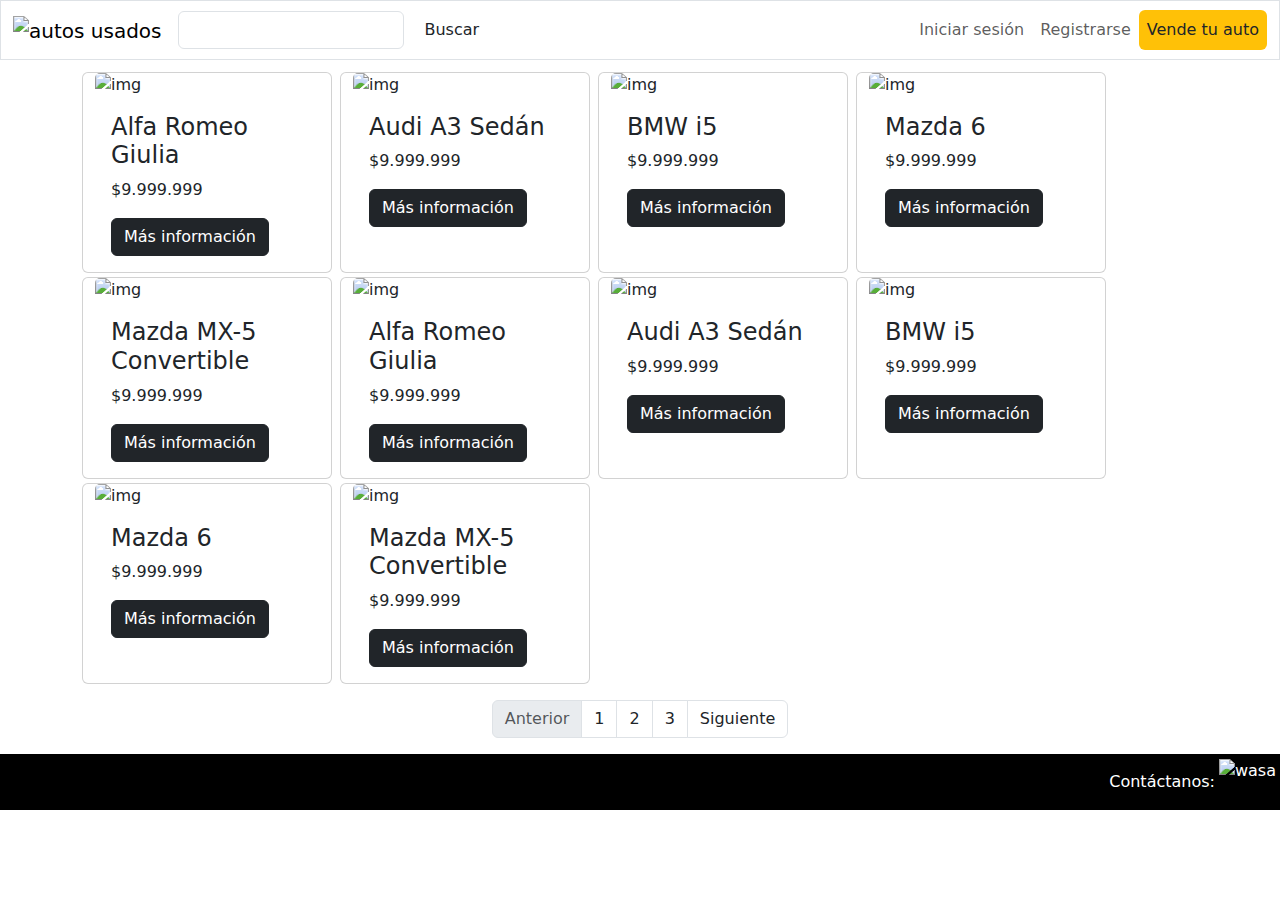
==== html/catalogo.html @ f190c4f2 "si" ====
<!DOCTYPE html>
<html lang="es">

<head>
  <meta charset="UTF-8">
  <meta name="viewport" content="width=device-width, initial-scale=1.0">
  <title>Uso de bootstrap</title>
  <!--<link rel="stylesheet" href="https://cdn.jsdelivr.net/npm/bootstrap@5.3.3/dist/css/bootstrap.min.css">-->
  <link rel="stylesheet" href="../css/bootstrap.min.css">

  <!--<script src="https://cdn.jsdelivr.net/npm/bootstrap@5.3.3/dist/js/bootstrap.bundle.min.js"></script>-->
  <link rel="stylesheet" href="../js/bootstrap.bundle.min.js">

  <link rel="stylesheet" href="../css/style.css">
</head>

<body>
  <!-- Encabezado-->

  <nav class="navbar navbar-expand-sm sticky-top bg-white border">
    <div class="container-fluid">
      <a class="navbar-brand" href="index.html"><img src="../img/logo.png" alt="autos usados" width="150px"></a>
      <button class="navbar-toggler" type="button" data-bs-toggle="collapse" data-bs-target="#mynavbar">
        <span class="navbar-toggler-icon"></span>
      </button>

      <div class="collapse navbar-collapse" id="mynavbar">

        <form class="d-flex me-auto">
          <input class="form-control me-2" type="text" placeholder="">
          <button class="btn btn-rojo" type="button">Buscar</button>
        </form>

        <ul class="navbar-nav me-6">
          <li class="nav-item">
            <a class="nav-link" href="javascript:void(0)">Iniciar sesión</a>
          </li>
          <li class="nav-item">
            <a class="nav-link" href="javascript:void(0)">Registrarse</a>
          </li>
          <li class="nav-item">
            <a class="nav-link bg-warning text-dark rounded" href="javascript:void(0)">Vende tu auto</a>
          </li>
        </ul>

      </div>
    </div>
  </nav>


  <!-- Cuerpo-->

  <div class="mt-2 container align-content-center borde">
    
    <!-- Autos-->
    <div class="row mx-auto">
      <div class="mt-1 me-2 card" style="width:250px">
        <img class="card-img-top" src="../img/autos/1.jpg" alt="img" style="width:100%">
        <div class="card-body">
          <h4 class="card-title">Alfa Romeo Giulia</h4>
          <p class="card-text">$9.999.999</p>
          <a href="#" class="btn btn-dark">Más información</a>
        </div>
      </div>

      <div class="mt-1 me-2 card" style="width:250px">
        <img class="card-img-top" src="../img/autos/2.jpg" alt="img" style="width:100%">
        <div class="card-body">
          <h4 class="card-title">Audi A3 Sedán</h4>
          <p class="card-text">$9.999.999</p>
          <a href="#" class="btn btn-dark">Más información</a>
        </div>
      </div>

      <div class="mt-1 me-2 card" style="width:250px">
        <img class="card-img-top" src="../img/autos/3.jpg" alt="img" style="width:100%">
        <div class="card-body">
          <h4 class="card-title">BMW i5</h4>
          <p class="card-text">$9.999.999</p>
          <a href="#" class="btn btn-dark">Más información</a>
        </div>
      </div>

      <div class="mt-1 me-2 card" style="width:250px">
        <img class="card-img-top" src="../img/autos/4.jpg" alt="img" style="width:100%">
        <div class="card-body">
          <h4 class="card-title">Mazda 6</h4>
          <p class="card-text">$9.999.999</p>
          <a href="#" class="btn btn-dark">Más información</a>
        </div>
      </div>

      <div class="mt-1 me-2 card" style="width:250px">
        <img class="card-img-top" src="../img/autos/5.jpg" alt="img" style="width:100%">
        <div class="card-body">
          <h4 class="card-title">Mazda MX-5 Convertible</h4>
          <p class="mt-2 card-text">$9.999.999</p>
          <a href="#" class="btn btn-dark">Más información</a>
        </div>
      </div>

      <div class="mt-1 me-2 card" style="width:250px">
        <img class="card-img-top" src="../img/autos/1.jpg" alt="img" style="width:100%">
        <div class="card-body">
          <h4 class="card-title">Alfa Romeo Giulia</h4>
          <p class="card-text">$9.999.999</p>
          <a href="#" class="btn btn-dark">Más información</a>
        </div>
      </div>

      <div class="mt-1 me-2 card" style="width:250px">
        <img class="card-img-top" src="../img/autos/2.jpg" alt="img" style="width:100%">
        <div class="card-body">
          <h4 class="card-title">Audi A3 Sedán</h4>
          <p class="card-text">$9.999.999</p>
          <a href="#" class="btn btn-dark">Más información</a>
        </div>
      </div>

      <div class="mt-1 me-2 card" style="width:250px">
        <img class="card-img-top" src="../img/autos/3.jpg" alt="img" style="width:100%">
        <div class="card-body">
          <h4 class="card-title">BMW i5</h4>
          <p class="card-text">$9.999.999</p>
          <a href="#" class="btn btn-dark">Más información</a>
        </div>
      </div>

      <div class="mt-1 me-2 card" style="width:250px">
        <img class="card-img-top" src="../img/autos/4.jpg" alt="img" style="width:100%">
        <div class="card-body">
          <h4 class="card-title">Mazda 6</h4>
          <p class="card-text">$9.999.999</p>
          <a href="#" class="btn btn-dark">Más información</a>
        </div>
      </div>

      <div class="mt-1 me-2 card" style="width:250px">
        <img class="card-img-top" src="../img/autos/5.jpg" alt="img" style="width:100%">
        <div class="card-body">
          <h4 class="card-title">Mazda MX-5 Convertible</h4>
          <p class="mt-2 card-text">$9.999.999</p>
          <a href="#" class="btn btn-dark">Más información</a>
        </div>
      </div>
    </div>
  </div>

  <ul class="mt-3 pagination justify-content-center text-danger">
    <li class="page-item disabled"><a class="page-link" href="#">Anterior</a></li>
    <li class="page-item"><a class="page-link text-dark" href="#">1</a></li>
    <li class="page-item"><a class="page-link text-dark" href="#">2</a></li>
    <li class="page-item"><a class="page-link text-dark" href="#">3</a></li>
    <li class="page-item"><a class="page-link text-dark" href="#">Siguiente</a></li>
  </ul>

  <!-- Parte de abajo-->
  <div class="mt-3 d-flex flex-row-reverse bg-black text-white align-content-center">
    <div class="p-1">
      <div class="col sm-1">
        <img
          src="https://static.vecteezy.com/system/resources/previews/018/930/464/non_2x/whatsapp-logo-whatsapp-icon-whatsapp-transparent-free-png.png"
          alt="wasa" width="50px">
      </div>
    </div>
    <div class="mt-3">
      <p>Contáctanos:</p>
    </div>
  </div>

</body>

</html>
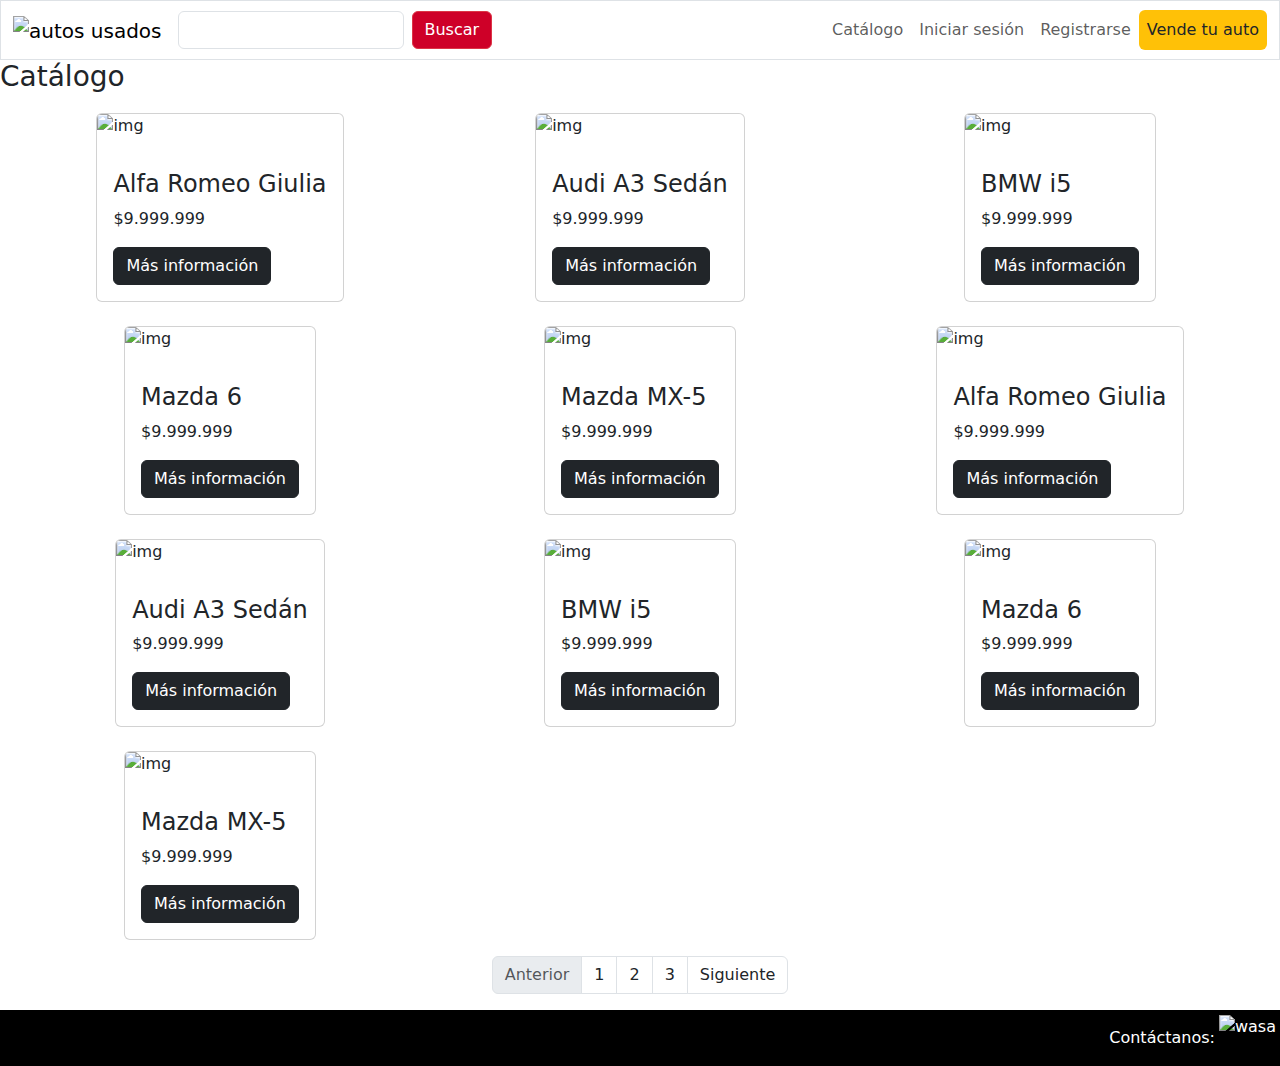
==== commit 135a1a38: "mueheheheheheh" ====
--- a/html/catalogo.html
+++ b/html/catalogo.html
@@ -4,7 +4,7 @@
 <head>
   <meta charset="UTF-8">
   <meta name="viewport" content="width=device-width, initial-scale=1.0">
-  <title>Uso de bootstrap</title>
+  <title>Autos & Usados | Catálogo</title>
   <!--<link rel="stylesheet" href="https://cdn.jsdelivr.net/npm/bootstrap@5.3.3/dist/css/bootstrap.min.css">-->
   <link rel="stylesheet" href="../css/bootstrap.min.css">
 
@@ -33,13 +33,16 @@
 
         <ul class="navbar-nav me-6">
           <li class="nav-item">
-            <a class="nav-link" href="javascript:void(0)">Iniciar sesión</a>
+            <a class="nav-link" href="catalogo.html">Catálogo</a>
           </li>
           <li class="nav-item">
-            <a class="nav-link" href="javascript:void(0)">Registrarse</a>
+            <a class="nav-link" href="inicio_sesion.html">Iniciar sesión</a>
           </li>
           <li class="nav-item">
-            <a class="nav-link bg-warning text-dark rounded" href="javascript:void(0)">Vende tu auto</a>
+            <a class="nav-link" href="registro.html">Registrarse</a>
+          </li>
+          <li class="nav-item">
+            <a class="nav-link bg-warning text-dark rounded" href="vender.html">Vende tu auto</a>
           </li>
         </ul>
 
@@ -49,12 +52,13 @@
 
 
   <!-- Cuerpo-->
+  <h3>Catálogo</h3>
+  <section class="mt-3 centrao">
 
-  <div class="mt-2 container align-content-center borde">
+    <!-- Autos-->
     
-    <!-- Autos-->
-    <div class="row mx-auto">
-      <div class="mt-1 me-2 card" style="width:250px">
+
+      <div class="mt-1 gap-3 card">
         <img class="card-img-top" src="../img/autos/1.jpg" alt="img" style="width:100%">
         <div class="card-body">
           <h4 class="card-title">Alfa Romeo Giulia</h4>
@@ -63,7 +67,7 @@
         </div>
       </div>
 
-      <div class="mt-1 me-2 card" style="width:250px">
+      <div class="mt-1 gap-3 card">
         <img class="card-img-top" src="../img/autos/2.jpg" alt="img" style="width:100%">
         <div class="card-body">
           <h4 class="card-title">Audi A3 Sedán</h4>
@@ -72,7 +76,7 @@
         </div>
       </div>
 
-      <div class="mt-1 me-2 card" style="width:250px">
+      <div class="mt-1 gap-3 card">
         <img class="card-img-top" src="../img/autos/3.jpg" alt="img" style="width:100%">
         <div class="card-body">
           <h4 class="card-title">BMW i5</h4>
@@ -81,7 +85,7 @@
         </div>
       </div>
 
-      <div class="mt-1 me-2 card" style="width:250px">
+      <div class="mt-1 gap-3 card">
         <img class="card-img-top" src="../img/autos/4.jpg" alt="img" style="width:100%">
         <div class="card-body">
           <h4 class="card-title">Mazda 6</h4>
@@ -90,16 +94,16 @@
         </div>
       </div>
 
-      <div class="mt-1 me-2 card" style="width:250px">
+      <div class="mt-1 gap-3 card">
         <img class="card-img-top" src="../img/autos/5.jpg" alt="img" style="width:100%">
         <div class="card-body">
-          <h4 class="card-title">Mazda MX-5 Convertible</h4>
+          <h4 class="card-title">Mazda MX-5</h4>
           <p class="mt-2 card-text">$9.999.999</p>
           <a href="#" class="btn btn-dark">Más información</a>
         </div>
       </div>
 
-      <div class="mt-1 me-2 card" style="width:250px">
+      <div class="mt-1 gap-3 card">
         <img class="card-img-top" src="../img/autos/1.jpg" alt="img" style="width:100%">
         <div class="card-body">
           <h4 class="card-title">Alfa Romeo Giulia</h4>
@@ -108,7 +112,7 @@
         </div>
       </div>
 
-      <div class="mt-1 me-2 card" style="width:250px">
+      <div class="mt-1 gap-3 card">
         <img class="card-img-top" src="../img/autos/2.jpg" alt="img" style="width:100%">
         <div class="card-body">
           <h4 class="card-title">Audi A3 Sedán</h4>
@@ -117,7 +121,7 @@
         </div>
       </div>
 
-      <div class="mt-1 me-2 card" style="width:250px">
+      <div class="mt-1 gap-3 card">
         <img class="card-img-top" src="../img/autos/3.jpg" alt="img" style="width:100%">
         <div class="card-body">
           <h4 class="card-title">BMW i5</h4>
@@ -126,7 +130,7 @@
         </div>
       </div>
 
-      <div class="mt-1 me-2 card" style="width:250px">
+      <div class="mt-1 gap-3 card">
         <img class="card-img-top" src="../img/autos/4.jpg" alt="img" style="width:100%">
         <div class="card-body">
           <h4 class="card-title">Mazda 6</h4>
@@ -135,16 +139,16 @@
         </div>
       </div>
 
-      <div class="mt-1 me-2 card" style="width:250px">
+      <div class="mt-1 gap-3 card">
         <img class="card-img-top" src="../img/autos/5.jpg" alt="img" style="width:100%">
         <div class="card-body">
-          <h4 class="card-title">Mazda MX-5 Convertible</h4>
+          <h4 class="card-title">Mazda MX-5</h4>
           <p class="mt-2 card-text">$9.999.999</p>
           <a href="#" class="btn btn-dark">Más información</a>
         </div>
       </div>
-    </div>
-  </div>
+
+  </section>
 
   <ul class="mt-3 pagination justify-content-center text-danger">
     <li class="page-item disabled"><a class="page-link" href="#">Anterior</a></li>
@@ -155,7 +159,7 @@
   </ul>
 
   <!-- Parte de abajo-->
-  <div class="mt-3 d-flex flex-row-reverse bg-black text-white align-content-center">
+  <footer class="mt-3 d-flex flex-row-reverse bg-black text-white align-content-center">
     <div class="p-1">
       <div class="col sm-1">
         <img
@@ -166,7 +170,7 @@
     <div class="mt-3">
       <p>Contáctanos:</p>
     </div>
-  </div>
+  </footer>
 
 </body>
 
--- a/css/style.css
+++ b/css/style.css
@@ -0,0 +1,47 @@
+.borde{
+    border-color: red;
+    border-style: solid;
+    border-width: 1px;
+}
+
+.btn-rojo{
+    --bs-btn-color: #fff;
+    --bs-btn-bg: #dc3545;
+    --bs-btn-border-color: #dc3545;
+    --bs-btn-hover-color: #fff;
+    --bs-btn-hover-bg: #bb2d3b;
+    --bs-btn-hover-border-color: #b02a37;
+    --bs-btn-focus-shadow-rgb: 225, 83, 97;
+    --bs-btn-active-color: #fff;
+    --bs-btn-active-bg: #b02a37;
+    --bs-btn-active-border-color: #a52834;
+    --bs-btn-active-shadow: inset 0 3px 5px rgba(0, 0, 0, 0.125);
+    --bs-btn-disabled-color: #fff;
+    --bs-btn-disabled-bg: #dc3545;
+    --bs-btn-disabled-border-color: #dc3545;
+    background-color: rgba(206,0,40,255);
+}
+
+.degradado{
+    width: 100%;
+
+    background: linear-gradient(rgba(206,0,40,0), rgba(206,25,255,255), rgba(206,25,255,255));
+
+}
+
+.centrao{
+    display: grid;
+    grid-template-columns: repeat(auto-fill,minmax(300px,1fr));
+    place-items: center;
+    column-gap: 20px;
+    row-gap: 20px;
+    margin: 0 20px 0 20px;
+}
+
+.centrao2{
+    display: grid;
+    place-items: center;
+    column-gap: 20px;
+    row-gap: 20px;
+    margin: 0 20px 0 20px;
+}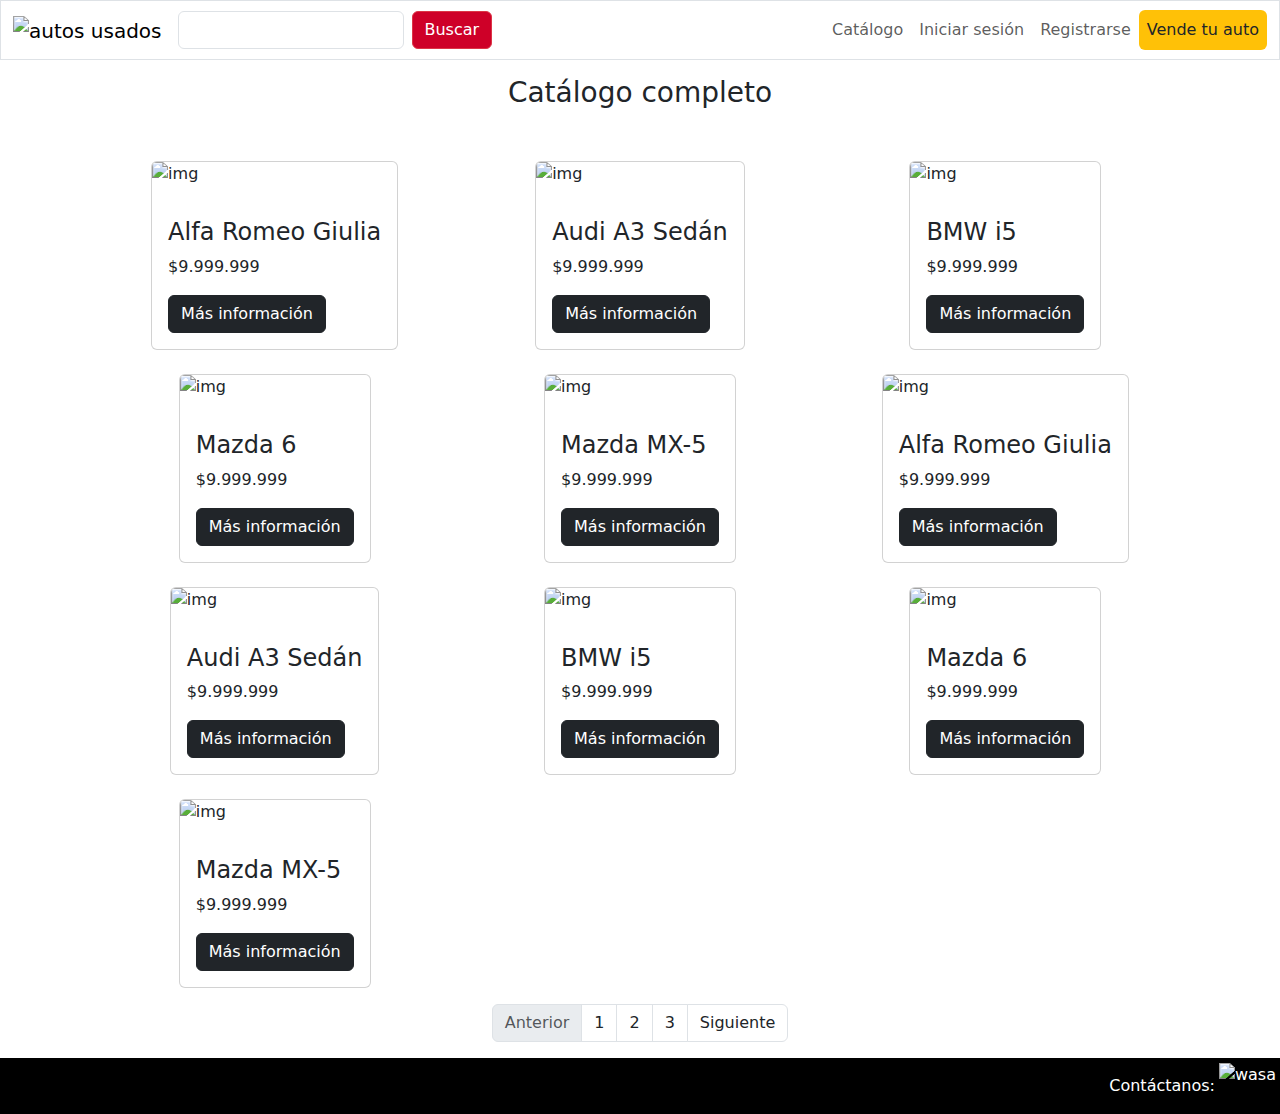
==== commit aee54589: "aaaa" ====
--- a/html/catalogo.html
+++ b/html/catalogo.html
@@ -5,12 +5,12 @@
   <meta charset="UTF-8">
   <meta name="viewport" content="width=device-width, initial-scale=1.0">
   <title>Autos & Usados | Catálogo</title>
-  <!--<link rel="stylesheet" href="https://cdn.jsdelivr.net/npm/bootstrap@5.3.3/dist/css/bootstrap.min.css">-->
-  <link rel="stylesheet" href="../css/bootstrap.min.css">
+  <link rel="stylesheet" href="https://cdn.jsdelivr.net/npm/bootstrap@5.3.3/dist/css/bootstrap.min.css">
 
-  <!--<script src="https://cdn.jsdelivr.net/npm/bootstrap@5.3.3/dist/js/bootstrap.bundle.min.js"></script>-->
-  <link rel="stylesheet" href="../js/bootstrap.bundle.min.js">
+  <script src="https://cdn.jsdelivr.net/npm/bootstrap@5.3.3/dist/js/bootstrap.bundle.min.js"></script>
 
+  <script src="https://ajax.googleapis.com/ajax/libs/jquery/3.7.1/jquery.min.js"></script>
+    
   <link rel="stylesheet" href="../css/style.css">
 </head>
 
@@ -52,8 +52,11 @@
 
 
   <!-- Cuerpo-->
-  <h3>Catálogo</h3>
-  <section class="mt-3 centrao">
+  <div class="mt-3 container">
+
+  
+  <h3 class="centrao3">Catálogo completo</h3>
+  <section class="mt-5 centrao">
 
     <!-- Autos-->
     
@@ -63,7 +66,7 @@
         <div class="card-body">
           <h4 class="card-title">Alfa Romeo Giulia</h4>
           <p class="card-text">$9.999.999</p>
-          <a href="#" class="btn btn-dark">Más información</a>
+          <a href="info_auto.html" class="btn btn-dark">Más información</a>
         </div>
       </div>
 
@@ -72,7 +75,7 @@
         <div class="card-body">
           <h4 class="card-title">Audi A3 Sedán</h4>
           <p class="card-text">$9.999.999</p>
-          <a href="#" class="btn btn-dark">Más información</a>
+          <a href="info_auto.html" class="btn btn-dark">Más información</a>
         </div>
       </div>
 
@@ -81,7 +84,7 @@
         <div class="card-body">
           <h4 class="card-title">BMW i5</h4>
           <p class="card-text">$9.999.999</p>
-          <a href="#" class="btn btn-dark">Más información</a>
+          <a href="info_auto.html" class="btn btn-dark">Más información</a>
         </div>
       </div>
 
@@ -90,7 +93,7 @@
         <div class="card-body">
           <h4 class="card-title">Mazda 6</h4>
           <p class="card-text">$9.999.999</p>
-          <a href="#" class="btn btn-dark">Más información</a>
+          <a href="info_auto.html" class="btn btn-dark">Más información</a>
         </div>
       </div>
 
@@ -99,7 +102,7 @@
         <div class="card-body">
           <h4 class="card-title">Mazda MX-5</h4>
           <p class="mt-2 card-text">$9.999.999</p>
-          <a href="#" class="btn btn-dark">Más información</a>
+          <a href="info_auto.html" class="btn btn-dark">Más información</a>
         </div>
       </div>
 
@@ -108,7 +111,7 @@
         <div class="card-body">
           <h4 class="card-title">Alfa Romeo Giulia</h4>
           <p class="card-text">$9.999.999</p>
-          <a href="#" class="btn btn-dark">Más información</a>
+          <a href="info_auto.html" class="btn btn-dark">Más información</a>
         </div>
       </div>
 
@@ -117,7 +120,7 @@
         <div class="card-body">
           <h4 class="card-title">Audi A3 Sedán</h4>
           <p class="card-text">$9.999.999</p>
-          <a href="#" class="btn btn-dark">Más información</a>
+          <a href="info_auto.html" class="btn btn-dark">Más información</a>
         </div>
       </div>
 
@@ -126,7 +129,7 @@
         <div class="card-body">
           <h4 class="card-title">BMW i5</h4>
           <p class="card-text">$9.999.999</p>
-          <a href="#" class="btn btn-dark">Más información</a>
+          <a href="info_auto.html" class="btn btn-dark">Más información</a>
         </div>
       </div>
 
@@ -135,7 +138,7 @@
         <div class="card-body">
           <h4 class="card-title">Mazda 6</h4>
           <p class="card-text">$9.999.999</p>
-          <a href="#" class="btn btn-dark">Más información</a>
+          <a href="info_auto.html" class="btn btn-dark">Más información</a>
         </div>
       </div>
 
@@ -144,7 +147,7 @@
         <div class="card-body">
           <h4 class="card-title">Mazda MX-5</h4>
           <p class="mt-2 card-text">$9.999.999</p>
-          <a href="#" class="btn btn-dark">Más información</a>
+          <a href="info_auto.html" class="btn btn-dark">Más información</a>
         </div>
       </div>
 
@@ -157,7 +160,7 @@
     <li class="page-item"><a class="page-link text-dark" href="#">3</a></li>
     <li class="page-item"><a class="page-link text-dark" href="#">Siguiente</a></li>
   </ul>
-
+</div>
   <!-- Parte de abajo-->
   <footer class="mt-3 d-flex flex-row-reverse bg-black text-white align-content-center">
     <div class="p-1">
--- a/css/style.css
+++ b/css/style.css
@@ -44,4 +44,11 @@
     column-gap: 20px;
     row-gap: 20px;
     margin: 0 20px 0 20px;
+}
+
+.centrao3{
+    display: grid;
+    place-items: center;
+    column-gap: 20px;
+    row-gap: 20px;
 }